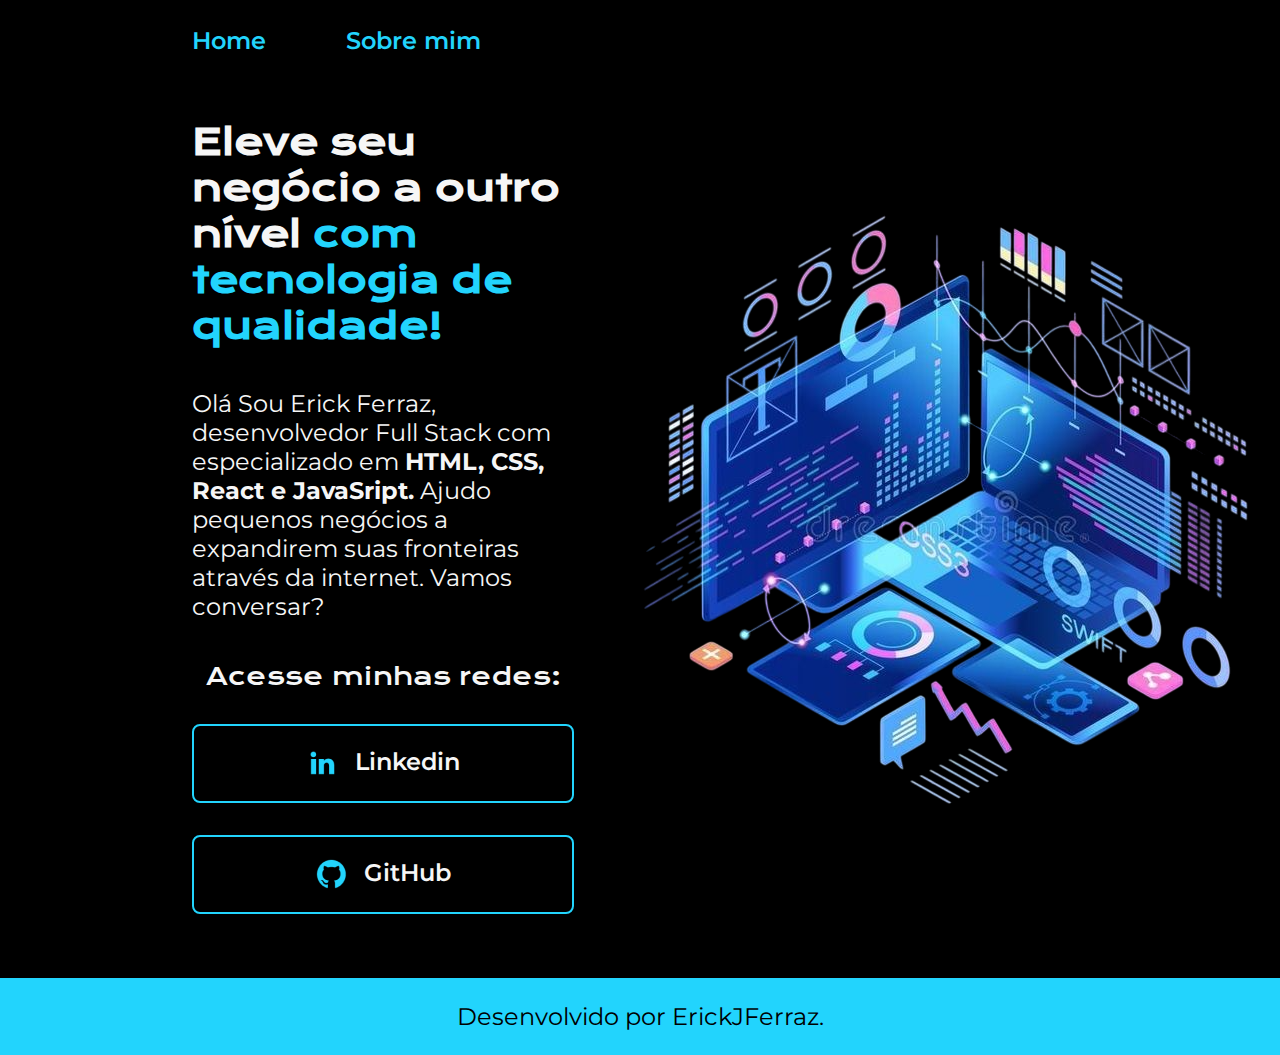
==== index.html @ 0a2b1510 "Primeiro commit" ====
<!DOCTYPE html>
<html lang="pt-br">
    <head>
        <meta charset="UTF-8">
        <meta name="viewport" content="width=device-width, initial-scale=1.0">
        <title>Portifólio</title>
        <link rel="stylesheet" href="/styles/style.css">
    </head>
    <body>
        <header class="cabecalho">
            <nav class="cabecalho__menu">
                <a class="cabecalho__menu__link" href="index.html">Home</a>
                <a class="cabecalho__menu__link" href="about_us.html">Sobre mim</a>
            </nav>
        </header>
        <main class="apresentacao">
            <section class="apresentacao__conteudo">
                <h1 class="apresentacao__conteudo__titulo">Eleve seu negócio a outro nível <strong class="enfase-titulo">com tecnologia de qualidade!</strong></h1>
                <p class="apresentacao__conteudo__paragrafo">Olá Sou Erick Ferraz, desenvolvedor Full Stack com especializado em <strong class="enfase-especialidades">HTML, CSS, React e JavaSript.</strong>
                    Ajudo pequenos negócios a expandirem suas fronteiras através da internet. Vamos conversar? </p>
                <div class="apresentacao__conteudo__botao">
                    <h2 class="apresentacao__links__acesseminhasredes">Acesse minhas redes:</h2>
                    <a class="apresentacao__estilo__botao" href="https://www.linkedin.com/in/ferrazjerick">
                        <img src="assets/linkedin.png" alt="icone linkedin">
                        Linkedin
                    </a>
                    <a class="apresentacao__estilo__botao" href="https://github.com/ejferrazzongit/ErickJFerraz">
                        <img src="assets/github.png" alt="icone github">
                        GitHub
                    </a>
                </div>
            </section>    
            <img class="apresentacao__imagem" src="assets/devfullstack-Photoroom.png" alt="Imagem de dados">
        </main>
        <footer class="rodape">
            <p>Desenvolvido por ErickJFerraz.</p>
        </footer>
    </body>
</html>
---- styles/style.css ----
@import url('https://fonts.googleapis.com/css2?family=Krona+One&family=Montserrat:ital,wght@0,100..900;1,100..900&display=swap');

:root{
    --cor-primaria: #000000;
    --cor-secundaria: #F6F6F6;
    --cor-terciaria:  #22d4fd;
    --cor-hover: #272727;

    --fonte-primaria: 'Krona One', sans-serif;
    --fonte-secundaria: 'Montserrat', sans-serif;
}

*{
    margin: 0;
    padding: 0;
}

body{
    box-sizing: border-box;
    background-color: var(--cor-primaria);
    color: var(--cor-secundaria);
}

.cabecalho{
    padding: 2% 0% 0% 15%;
}

.cabecalho__menu{
    display: flex;
    gap: 80px;
}

.cabecalho__menu__link{
    font-family: var(--fonte-secundaria);
    font-size: 24px;
    font-weight: 600;
    color: var(--cor-terciaria);
    text-decoration: none;
}

.enfase-titulo{
    color: var(--cor-terciaria);
}

.apresentacao{
    padding: 5% 15%;
    display: flex;
    align-items: center;
    justify-content: space-between;
}
.apresentacao__conteudo{
    width: 615px;
    display: flex;
    flex-direction: column;
    gap: 40px;
}

.apresentacao__conteudo__titulo{
    font-size: 36px;
    font-family: var(--fonte-primaria);
}

.apresentacao__conteudo__paragrafo{
    font-size: 24px;
    font-family: var(--fonte-secundaria);
}

.apresentacao__conteudo__botao{
    display: flex;
    flex-direction: column;
    align-items: center;
    justify-content: space-between;
    gap: 32px;
}

.apresentacao__links__acesseminhasredes{
    font-family: var(--fonte-primaria);
    font-weight: 400;
    font-size: 24px;
}

.apresentacao__estilo__botao{
    display: flex;
    justify-content: center;
    gap: 16px;
    border: 2px solid var(--cor-terciaria);
    width: 378px;
    text-align: center;
    border-radius: 8px;
    font-size: 24px;
    font-weight: 600;
    padding: 21.5px 0;
    text-decoration: none;
    color: var(--cor-secundaria);
    font-family: var(--fonte-secundaria);
}

.apresentacao__estilo__botao:hover{
    background-color: var(--cor-hover);
}

.rodape{
    color: var(--cor-primaria);
    background-color: var(--cor-terciaria);
    padding: 24px;
    text-align: center;
    font-family: var(--fonte-secundaria);
    font-size: 24px;
    font-weight: 400;
}
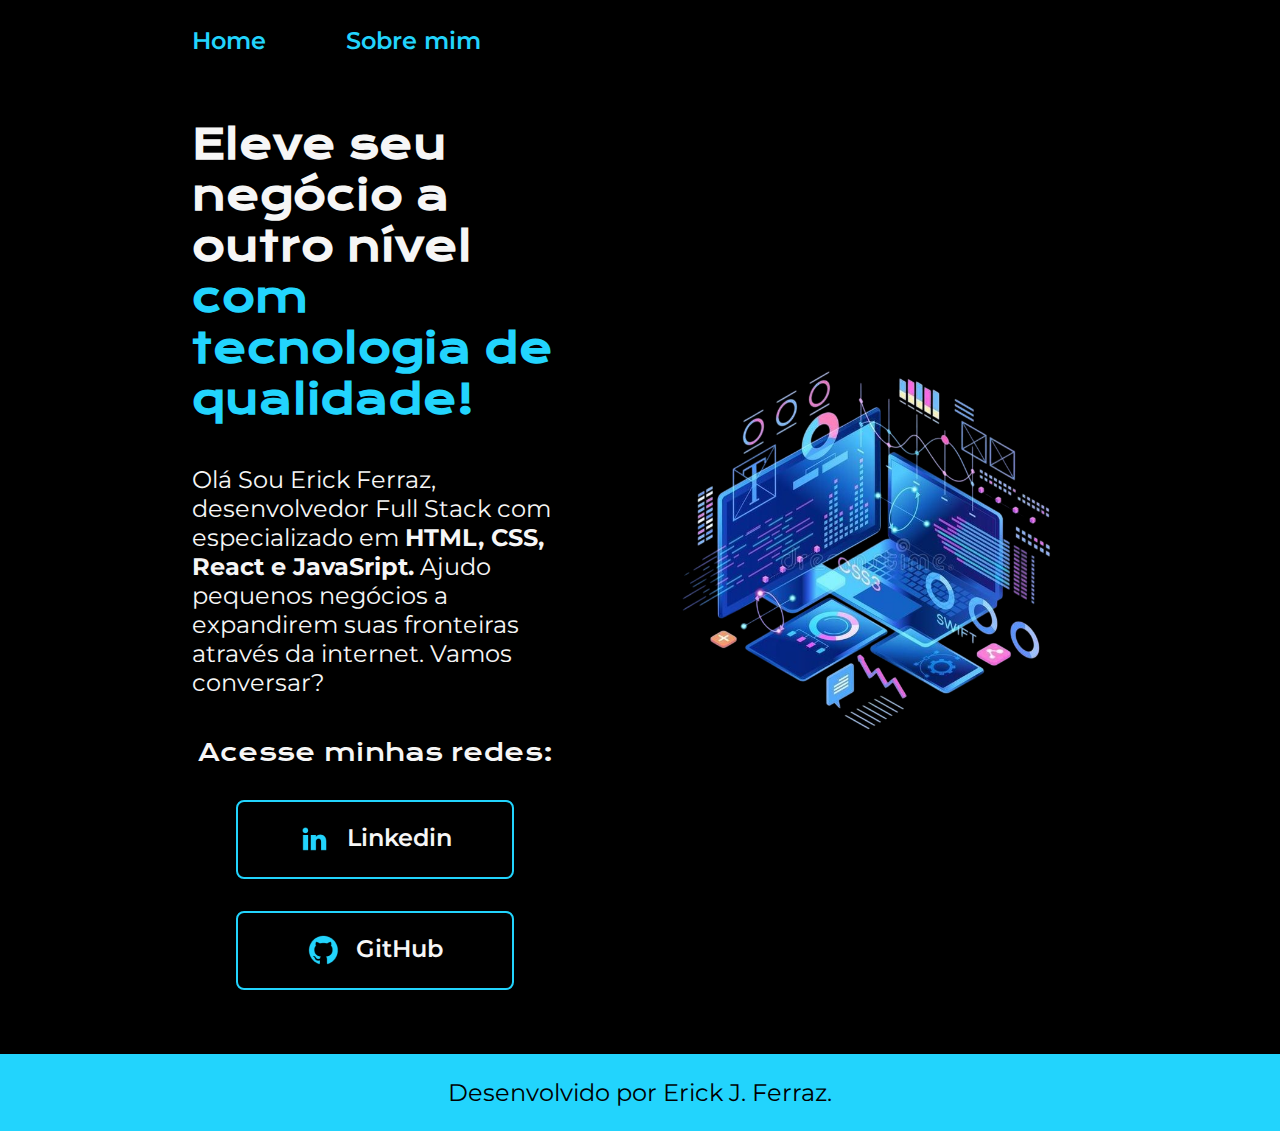
==== commit 9432077a: "novos detalhes, ajustes imagem e texto rodape." ====
--- a/index.html
+++ b/index.html
@@ -33,7 +33,7 @@
             <img class="apresentacao__imagem" src="assets/devfullstack-Photoroom.png" alt="Imagem de dados">
         </main>
         <footer class="rodape">
-            <p>Desenvolvido por ErickJFerraz.</p>
+            <p>Desenvolvido por Erick J. Ferraz.</p>
         </footer>
     </body>
 </html>--- a/styles/style.css
+++ b/styles/style.css
@@ -32,7 +32,7 @@
 
 .cabecalho__menu__link{
     font-family: var(--fonte-secundaria);
-    font-size: 24px;
+    font-size: 1.5rem;
     font-weight: 600;
     color: var(--cor-terciaria);
     text-decoration: none;
@@ -43,25 +43,26 @@
 }
 
 .apresentacao{
+    gap: 82px; 
     padding: 5% 15%;
     display: flex;
     align-items: center;
     justify-content: space-between;
 }
 .apresentacao__conteudo{
-    width: 615px;
+    width: 50%;
     display: flex;
     flex-direction: column;
     gap: 40px;
 }
 
 .apresentacao__conteudo__titulo{
-    font-size: 36px;
+    font-size: 2.5rem;
     font-family: var(--fonte-primaria);
 }
 
 .apresentacao__conteudo__paragrafo{
-    font-size: 24px;
+    font-size: 1.5rem;
     font-family: var(--fonte-secundaria);
 }
 
@@ -84,10 +85,10 @@
     justify-content: center;
     gap: 16px;
     border: 2px solid var(--cor-terciaria);
-    width: 378px;
+    width: 75%;
     text-align: center;
     border-radius: 8px;
-    font-size: 24px;
+    font-size: 1.5rem;
     font-weight: 600;
     padding: 21.5px 0;
     text-decoration: none;
@@ -99,12 +100,35 @@
     background-color: var(--cor-hover);
 }
 
+.apresentacao__imagem{
+    width: 50%;
+}
+
 .rodape{
     color: var(--cor-primaria);
     background-color: var(--cor-terciaria);
     padding: 24px;
     text-align: center;
     font-family: var(--fonte-secundaria);
-    font-size: 24px;
+    font-size: 1.5rem;
     font-weight: 400;
+}
+
+@media (max-width: 700px) {
+    .cabecalho {
+        padding: 10%;
+    }
+
+    .cabecalho__menu {
+        justify-content: center;
+    }
+
+    .apresentacao{
+        flex-direction: column-reverse;
+        padding: 5%;
+    }
+
+    .apresentacao__conteudo{
+        width: 100%;
+    }
 }